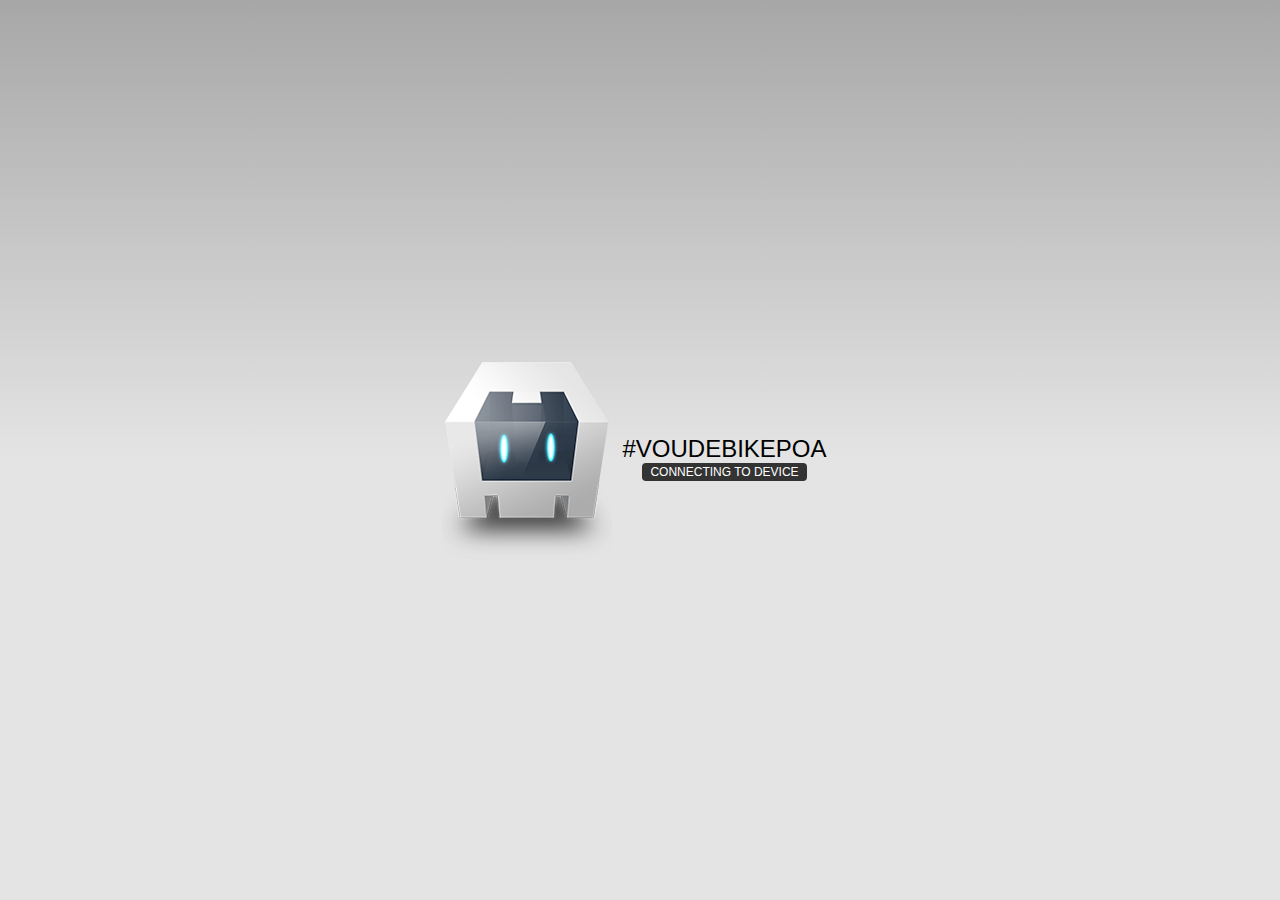
==== www/index.html @ 80e99094 "Criado setup do projeto web mobile" ====
<!DOCTYPE html>
<!--
    Licensed to the Apache Software Foundation (ASF) under one
    or more contributor license agreements.  See the NOTICE file
    distributed with this work for additional information
    regarding copyright ownership.  The ASF licenses this file
    to you under the Apache License, Version 2.0 (the
    "License"); you may not use this file except in compliance
    with the License.  You may obtain a copy of the License at

    http://www.apache.org/licenses/LICENSE-2.0

    Unless required by applicable law or agreed to in writing,
    software distributed under the License is distributed on an
    "AS IS" BASIS, WITHOUT WARRANTIES OR CONDITIONS OF ANY
     KIND, either express or implied.  See the License for the
    specific language governing permissions and limitations
    under the License.
-->
<html>
    <head>
        <meta charset="utf-8" />
        <meta name="format-detection" content="telephone=no" />
        <!-- WARNING: for iOS 7, remove the width=device-width and height=device-height attributes. See https://issues.apache.org/jira/browse/CB-4323 -->
        <meta name="viewport" content="user-scalable=no, initial-scale=1, maximum-scale=1, minimum-scale=1, width=device-width, height=device-height, target-densitydpi=device-dpi" />
        <link rel="stylesheet" type="text/css" href="css/index.css" />
        <meta name="msapplication-tap-highlight" content="no" />
        <title>Hello World</title>
    </head>
    <body>
        <div class="app">
            <h1>#VouDeBikePOA</h1>
            <div id="deviceready" class="blink">
                <p class="event listening">Connecting to Device</p>
                <p class="event received">Vou de Bike Poa</p>
            </div>
        </div>
        <script type="text/javascript" src="cordova.js"></script>
        <script type="text/javascript" src="js/index.js"></script>
        <script type="text/javascript">
            app.initialize();
        </script>
    </body>
</html>
---- www/css/index.css ----
/*
 * Licensed to the Apache Software Foundation (ASF) under one
 * or more contributor license agreements.  See the NOTICE file
 * distributed with this work for additional information
 * regarding copyright ownership.  The ASF licenses this file
 * to you under the Apache License, Version 2.0 (the
 * "License"); you may not use this file except in compliance
 * with the License.  You may obtain a copy of the License at
 *
 * http://www.apache.org/licenses/LICENSE-2.0
 *
 * Unless required by applicable law or agreed to in writing,
 * software distributed under the License is distributed on an
 * "AS IS" BASIS, WITHOUT WARRANTIES OR CONDITIONS OF ANY
 * KIND, either express or implied.  See the License for the
 * specific language governing permissions and limitations
 * under the License.
 */
* {
    -webkit-tap-highlight-color: rgba(0,0,0,0); /* make transparent link selection, adjust last value opacity 0 to 1.0 */
}

body {
    -webkit-touch-callout: none;                /* prevent callout to copy image, etc when tap to hold */
    -webkit-text-size-adjust: none;             /* prevent webkit from resizing text to fit */
    -webkit-user-select: none;                  /* prevent copy paste, to allow, change 'none' to 'text' */
    background-color:#E4E4E4;
    background-image:linear-gradient(top, #A7A7A7 0%, #E4E4E4 51%);
    background-image:-webkit-linear-gradient(top, #A7A7A7 0%, #E4E4E4 51%);
    background-image:-ms-linear-gradient(top, #A7A7A7 0%, #E4E4E4 51%);
    background-image:-webkit-gradient(
        linear,
        left top,
        left bottom,
        color-stop(0, #A7A7A7),
        color-stop(0.51, #E4E4E4)
    );
    background-attachment:fixed;
    font-family:'HelveticaNeue-Light', 'HelveticaNeue', Helvetica, Arial, sans-serif;
    font-size:12px;
    height:100%;
    margin:0px;
    padding:0px;
    text-transform:uppercase;
    width:100%;
}

/* Portrait layout (default) */
.app {
    background:url(../img/logo.png) no-repeat center top; /* 170px x 200px */
    position:absolute;             /* position in the center of the screen */
    left:50%;
    top:50%;
    height:50px;                   /* text area height */
    width:225px;                   /* text area width */
    text-align:center;
    padding:180px 0px 0px 0px;     /* image height is 200px (bottom 20px are overlapped with text) */
    margin:-115px 0px 0px -112px;  /* offset vertical: half of image height and text area height */
                                   /* offset horizontal: half of text area width */
}

/* Landscape layout (with min-width) */
@media screen and (min-aspect-ratio: 1/1) and (min-width:400px) {
    .app {
        background-position:left center;
        padding:75px 0px 75px 170px;  /* padding-top + padding-bottom + text area = image height */
        margin:-90px 0px 0px -198px;  /* offset vertical: half of image height */
                                      /* offset horizontal: half of image width and text area width */
    }
}

h1 {
    font-size:24px;
    font-weight:normal;
    margin:0px;
    overflow:visible;
    padding:0px;
    text-align:center;
}

.event {
    border-radius:4px;
    -webkit-border-radius:4px;
    color:#FFFFFF;
    font-size:12px;
    margin:0px 30px;
    padding:2px 0px;
}

.event.listening {
    background-color:#333333;
    display:block;
}

.event.received {
    background-color:#4B946A;
    display:none;
}

@keyframes fade {
    from { opacity: 1.0; }
    50% { opacity: 0.4; }
    to { opacity: 1.0; }
}
 
@-webkit-keyframes fade {
    from { opacity: 1.0; }
    50% { opacity: 0.4; }
    to { opacity: 1.0; }
}
 
.blink {
    animation:fade 3000ms infinite;
    -webkit-animation:fade 3000ms infinite;
}
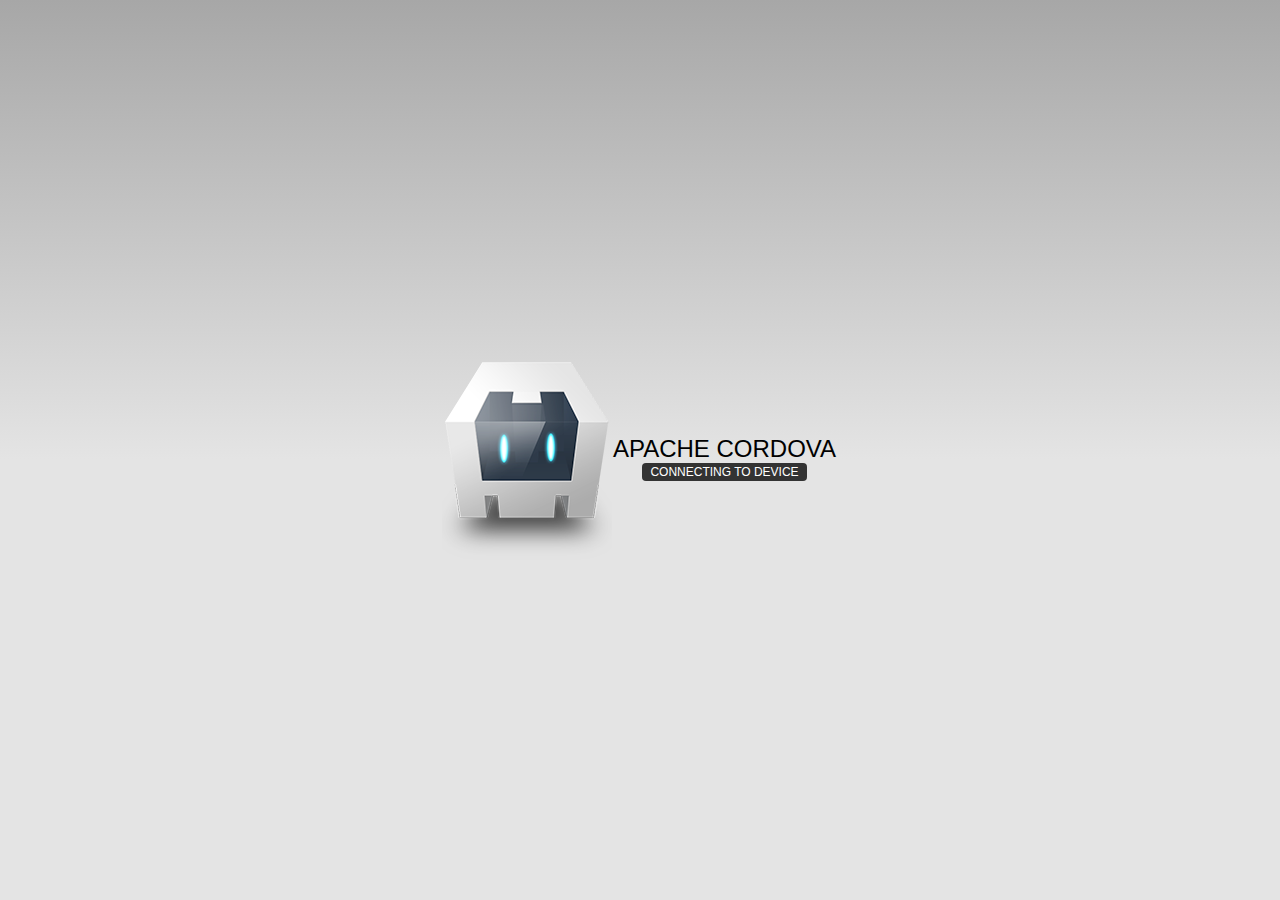
==== commit 0421f94a: "Refatorado projeto criando uma página local e carregando o serviço do site oficial" ====
--- a/www/index.html
+++ b/www/index.html
@@ -29,16 +29,28 @@
     </head>
     <body>
         <div class="app">
-            <h1>#VouDeBikePOA</h1>
+            <h1>Apache Cordova</h1>
             <div id="deviceready" class="blink">
                 <p class="event listening">Connecting to Device</p>
-                <p class="event received">Vou de Bike Poa</p>
+                <p class="event received">Device is Ready</p>
             </div>
         </div>
         <script type="text/javascript" src="cordova.js"></script>
         <script type="text/javascript" src="js/index.js"></script>
         <script type="text/javascript">
-            app.initialize();
+     // Wait for Cordova to load
+        //
+        document.addEventListener("deviceready", onDeviceReady, false);
+
+        // Cordova is ready
+        //
+        function onDeviceReady() {
+             var ref = window.open('http://www.voudebikepoa.com.br', '_blank', 'location=yes');
+             ref.addEventListener('loadstart', function() { alert('start: ' + event.url); });
+             ref.addEventListener('loadstop', function() { alert('stop: ' + event.url); });
+             ref.addEventListener('exit', function() { alert(event.type); });
+        }
+
         </script>
     </body>
 </html>
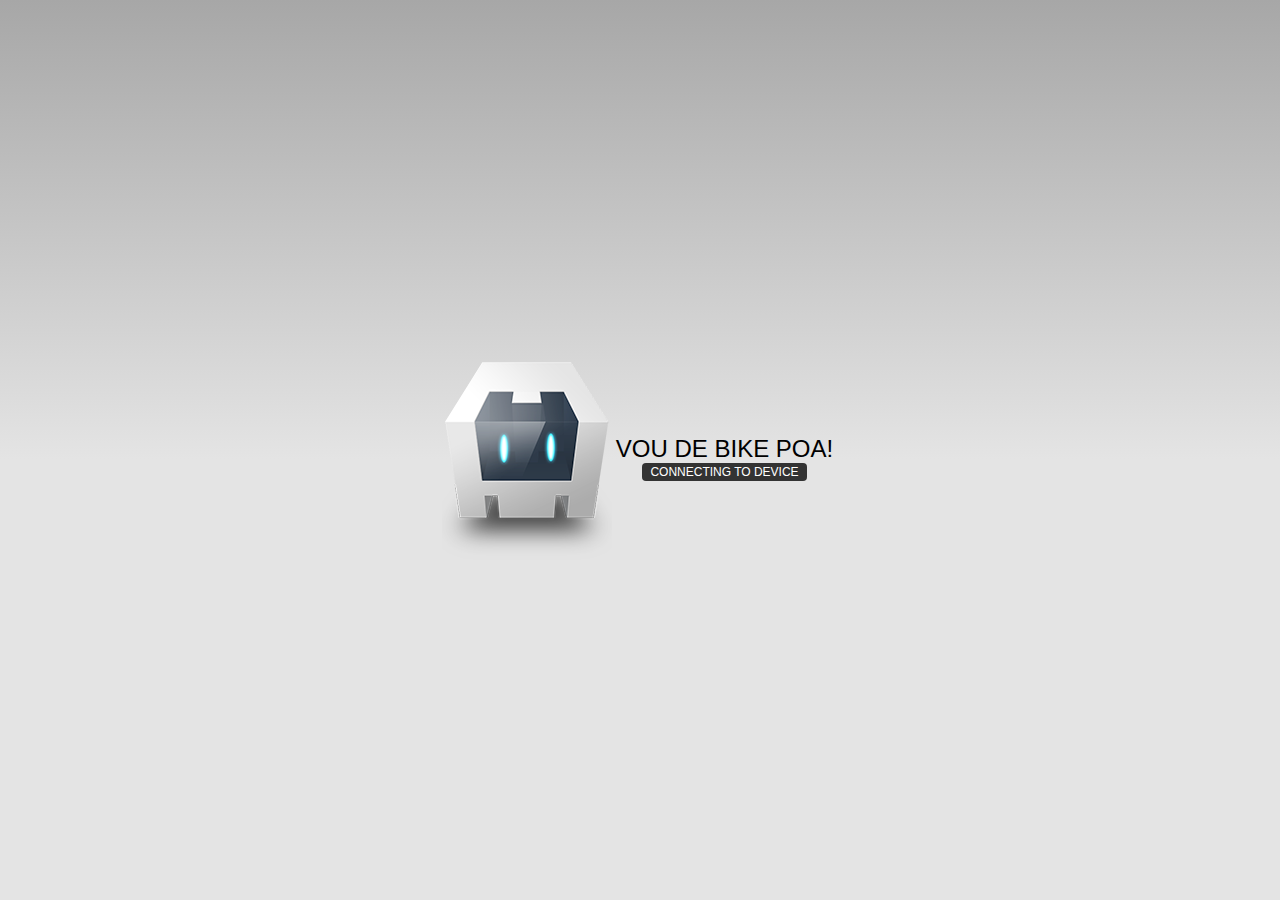
==== commit 38086c2a: "Retirado comentários da index" ====
--- a/www/index.html
+++ b/www/index.html
@@ -1,22 +1,4 @@
 <!DOCTYPE html>
-<!--
-    Licensed to the Apache Software Foundation (ASF) under one
-    or more contributor license agreements.  See the NOTICE file
-    distributed with this work for additional information
-    regarding copyright ownership.  The ASF licenses this file
-    to you under the Apache License, Version 2.0 (the
-    "License"); you may not use this file except in compliance
-    with the License.  You may obtain a copy of the License at
-
-    http://www.apache.org/licenses/LICENSE-2.0
-
-    Unless required by applicable law or agreed to in writing,
-    software distributed under the License is distributed on an
-    "AS IS" BASIS, WITHOUT WARRANTIES OR CONDITIONS OF ANY
-     KIND, either express or implied.  See the License for the
-    specific language governing permissions and limitations
-    under the License.
--->
 <html>
     <head>
         <meta charset="utf-8" />
@@ -29,7 +11,7 @@
     </head>
     <body>
         <div class="app">
-            <h1>Apache Cordova</h1>
+            <h1>Vou De Bike POA!</h1>
             <div id="deviceready" class="blink">
                 <p class="event listening">Connecting to Device</p>
                 <p class="event received">Device is Ready</p>
@@ -38,12 +20,9 @@
         <script type="text/javascript" src="cordova.js"></script>
         <script type="text/javascript" src="js/index.js"></script>
         <script type="text/javascript">
-     // Wait for Cordova to load
-        //
+
         document.addEventListener("deviceready", onDeviceReady, false);
 
-        // Cordova is ready
-        //
         function onDeviceReady() {
              var ref = window.open('http://www.voudebikepoa.com.br', '_blank', 'location=yes');
              ref.addEventListener('loadstart', function() { alert('start: ' + event.url); });
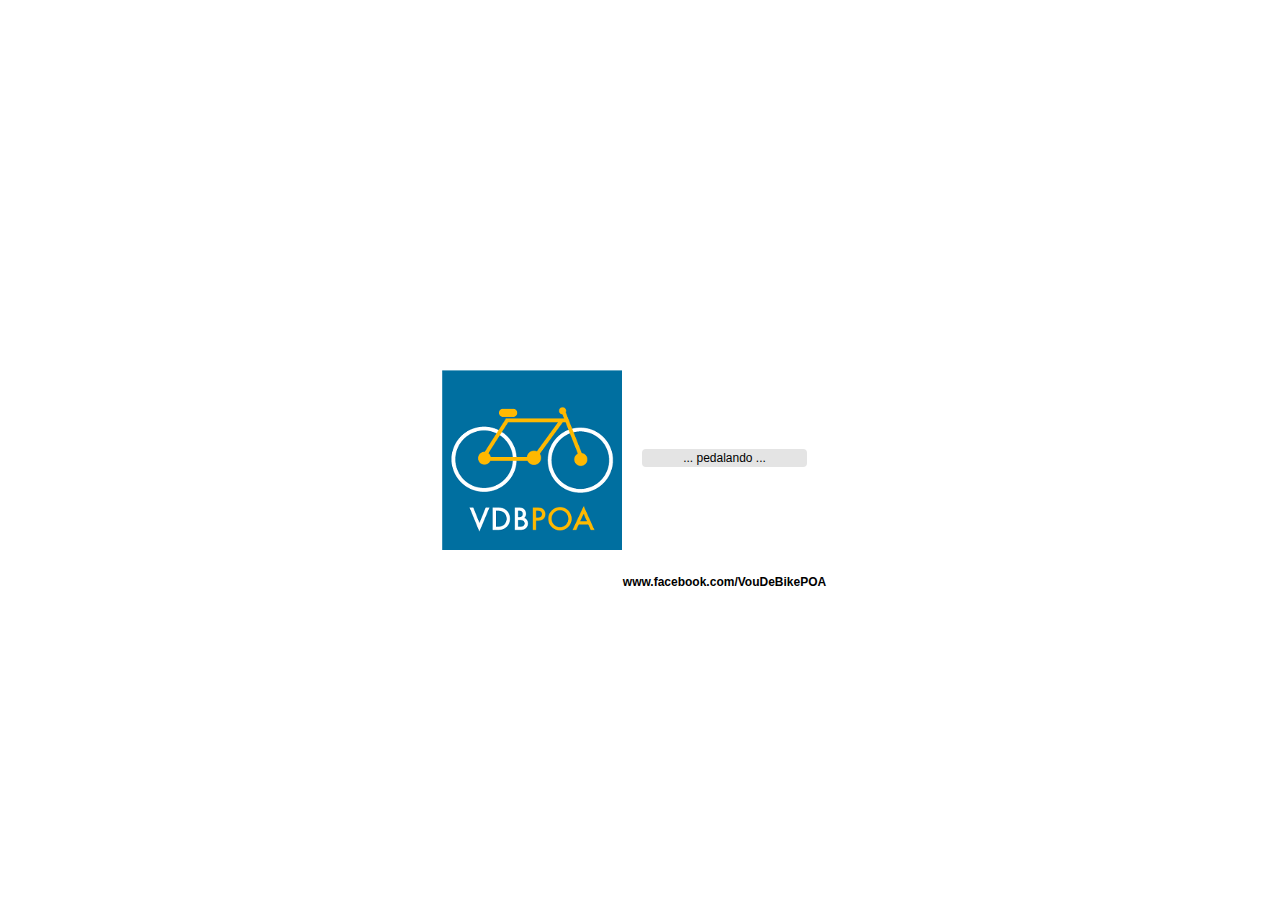
==== commit d826cb65: "Modificado icone da app e modificada splash screen" ====
--- a/www/index.html
+++ b/www/index.html
@@ -11,11 +11,15 @@
     </head>
     <body>
         <div class="app">
-            <h1>Vou De Bike POA!</h1>
             <div id="deviceready" class="blink">
-                <p class="event listening">Connecting to Device</p>
-                <p class="event received">Device is Ready</p>
+                <br />
+                <p class="event listening">... pedalando ...</p>
+                <p class="event received">Chegou!</p>
             </div>
+            <div class="social-links">
+                <p><b>www.facebook.com/VouDeBikePOA</b></p>
+            </div>
+            
         </div>
         <script type="text/javascript" src="cordova.js"></script>
         <script type="text/javascript" src="js/index.js"></script>
@@ -24,7 +28,7 @@
         document.addEventListener("deviceready", onDeviceReady, false);
 
         function onDeviceReady() {
-             var ref = window.open('http://www.voudebikepoa.com.br', '_blank', 'location=yes');
+             var ref = window.open('http://voudebikepoa.com.br', '_blank', 'location=yes');
              ref.addEventListener('loadstart', function() { alert('start: ' + event.url); });
              ref.addEventListener('loadstop', function() { alert('stop: ' + event.url); });
              ref.addEventListener('exit', function() { alert(event.type); });
--- a/www/css/index.css
+++ b/www/css/index.css
@@ -1,21 +1,3 @@
-/*
- * Licensed to the Apache Software Foundation (ASF) under one
- * or more contributor license agreements.  See the NOTICE file
- * distributed with this work for additional information
- * regarding copyright ownership.  The ASF licenses this file
- * to you under the Apache License, Version 2.0 (the
- * "License"); you may not use this file except in compliance
- * with the License.  You may obtain a copy of the License at
- *
- * http://www.apache.org/licenses/LICENSE-2.0
- *
- * Unless required by applicable law or agreed to in writing,
- * software distributed under the License is distributed on an
- * "AS IS" BASIS, WITHOUT WARRANTIES OR CONDITIONS OF ANY
- * KIND, either express or implied.  See the License for the
- * specific language governing permissions and limitations
- * under the License.
- */
 * {
     -webkit-tap-highlight-color: rgba(0,0,0,0); /* make transparent link selection, adjust last value opacity 0 to 1.0 */
 }
@@ -24,7 +6,7 @@
     -webkit-touch-callout: none;                /* prevent callout to copy image, etc when tap to hold */
     -webkit-text-size-adjust: none;             /* prevent webkit from resizing text to fit */
     -webkit-user-select: none;                  /* prevent copy paste, to allow, change 'none' to 'text' */
-    background-color:#E4E4E4;
+    background-color:#FFFFFF;
     background-image:linear-gradient(top, #A7A7A7 0%, #E4E4E4 51%);
     background-image:-webkit-linear-gradient(top, #A7A7A7 0%, #E4E4E4 51%);
     background-image:-ms-linear-gradient(top, #A7A7A7 0%, #E4E4E4 51%);
@@ -32,8 +14,8 @@
         linear,
         left top,
         left bottom,
-        color-stop(0, #A7A7A7),
-        color-stop(0.51, #E4E4E4)
+        color-stop(0, #FFFFFF),
+        color-stop(0.51, #FFFFFF)
     );
     background-attachment:fixed;
     font-family:'HelveticaNeue-Light', 'HelveticaNeue', Helvetica, Arial, sans-serif;
@@ -41,7 +23,6 @@
     height:100%;
     margin:0px;
     padding:0px;
-    text-transform:uppercase;
     width:100%;
 }
 
@@ -81,20 +62,25 @@
 .event {
     border-radius:4px;
     -webkit-border-radius:4px;
-    color:#FFFFFF;
+    color:#000000;
     font-size:12px;
     margin:0px 30px;
     padding:2px 0px;
 }
 
 .event.listening {
-    background-color:#333333;
+    background-color:#E4E4E4;
     display:block;
 }
 
 .event.received {
-    background-color:#4B946A;
+    background-color:#FFFFFF;
     display:none;
+}
+
+.social-links {
+    text-align: center;
+    margin-top: 9em;
 }
 
 @keyframes fade {
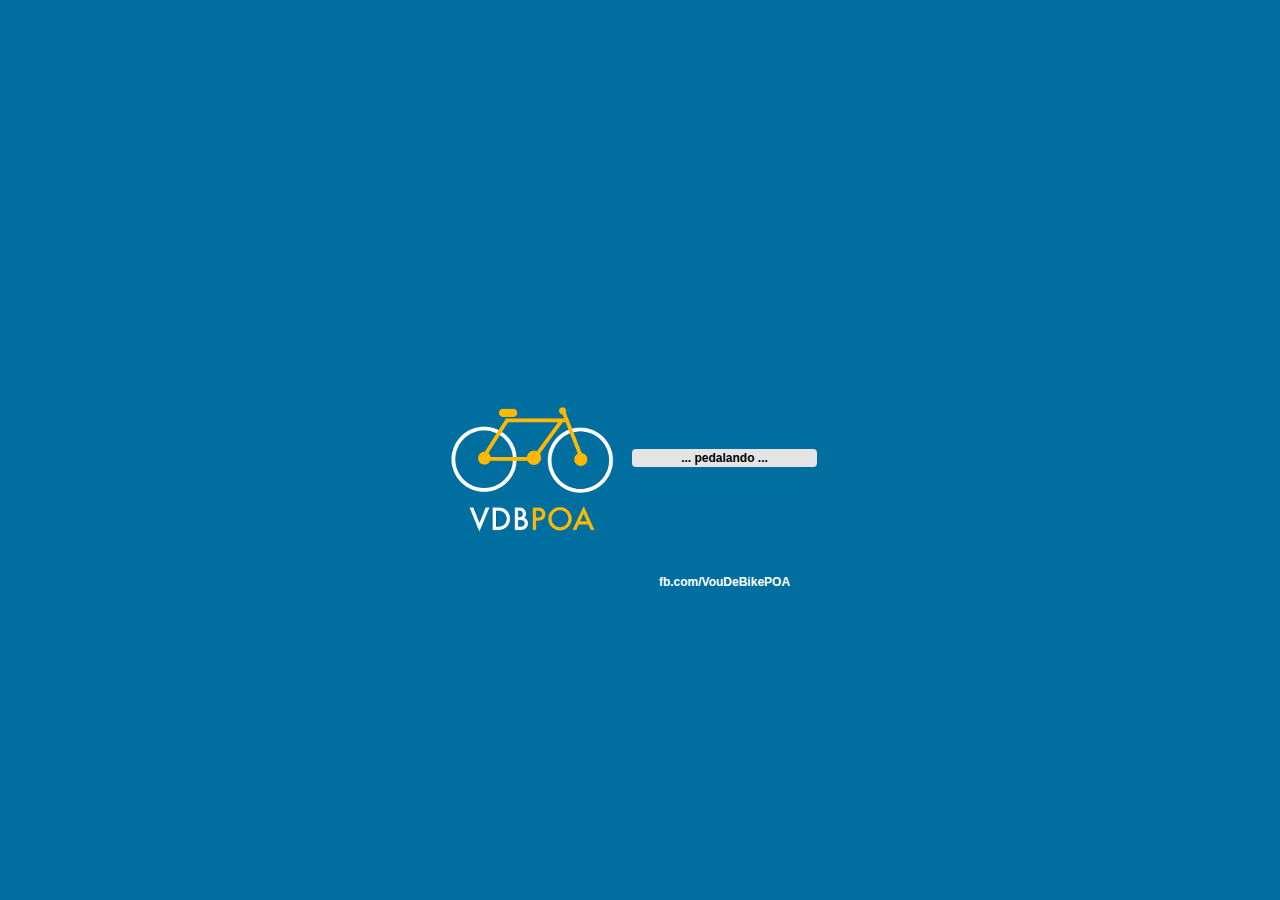
==== commit d9fffec2: "Melhorias no splash screen" ====
--- a/www/index.html
+++ b/www/index.html
@@ -14,10 +14,9 @@
             <div id="deviceready" class="blink">
                 <br />
                 <p class="event listening">... pedalando ...</p>
-                <p class="event received">Chegou!</p>
             </div>
             <div class="social-links">
-                <p><b>www.facebook.com/VouDeBikePOA</b></p>
+                <p><b>fb.com/VouDeBikePOA</b></p>
             </div>
             
         </div>
--- a/www/css/index.css
+++ b/www/css/index.css
@@ -6,16 +6,16 @@
     -webkit-touch-callout: none;                /* prevent callout to copy image, etc when tap to hold */
     -webkit-text-size-adjust: none;             /* prevent webkit from resizing text to fit */
     -webkit-user-select: none;                  /* prevent copy paste, to allow, change 'none' to 'text' */
-    background-color:#FFFFFF;
-    background-image:linear-gradient(top, #A7A7A7 0%, #E4E4E4 51%);
-    background-image:-webkit-linear-gradient(top, #A7A7A7 0%, #E4E4E4 51%);
-    background-image:-ms-linear-gradient(top, #A7A7A7 0%, #E4E4E4 51%);
+    background-color:##006FA0;
+    background-image:linear-gradient(top, #006FA0 0%, #006FA0 51%);
+    background-image:-webkit-linear-gradient(top, #006FA0 0%, #006FA0 51%);
+    background-image:-ms-linear-gradient(top, #006FA0 0%, #006FA0 51%);
     background-image:-webkit-gradient(
         linear,
         left top,
         left bottom,
-        color-stop(0, #FFFFFF),
-        color-stop(0.51, #FFFFFF)
+        color-stop(0, ##006FA0),
+        color-stop(0.51, ##006FA0)
     );
     background-attachment:fixed;
     font-family:'HelveticaNeue-Light', 'HelveticaNeue', Helvetica, Arial, sans-serif;
@@ -64,8 +64,9 @@
     -webkit-border-radius:4px;
     color:#000000;
     font-size:12px;
-    margin:0px 30px;
+    margin:0px 20px;
     padding:2px 0px;
+    font-weight: bold;
 }
 
 .event.listening {
@@ -74,13 +75,14 @@
 }
 
 .event.received {
-    background-color:#FFFFFF;
+    background-color:#000111;
     display:none;
 }
 
 .social-links {
     text-align: center;
     margin-top: 9em;
+    color:#FFFFFF;
 }
 
 @keyframes fade {
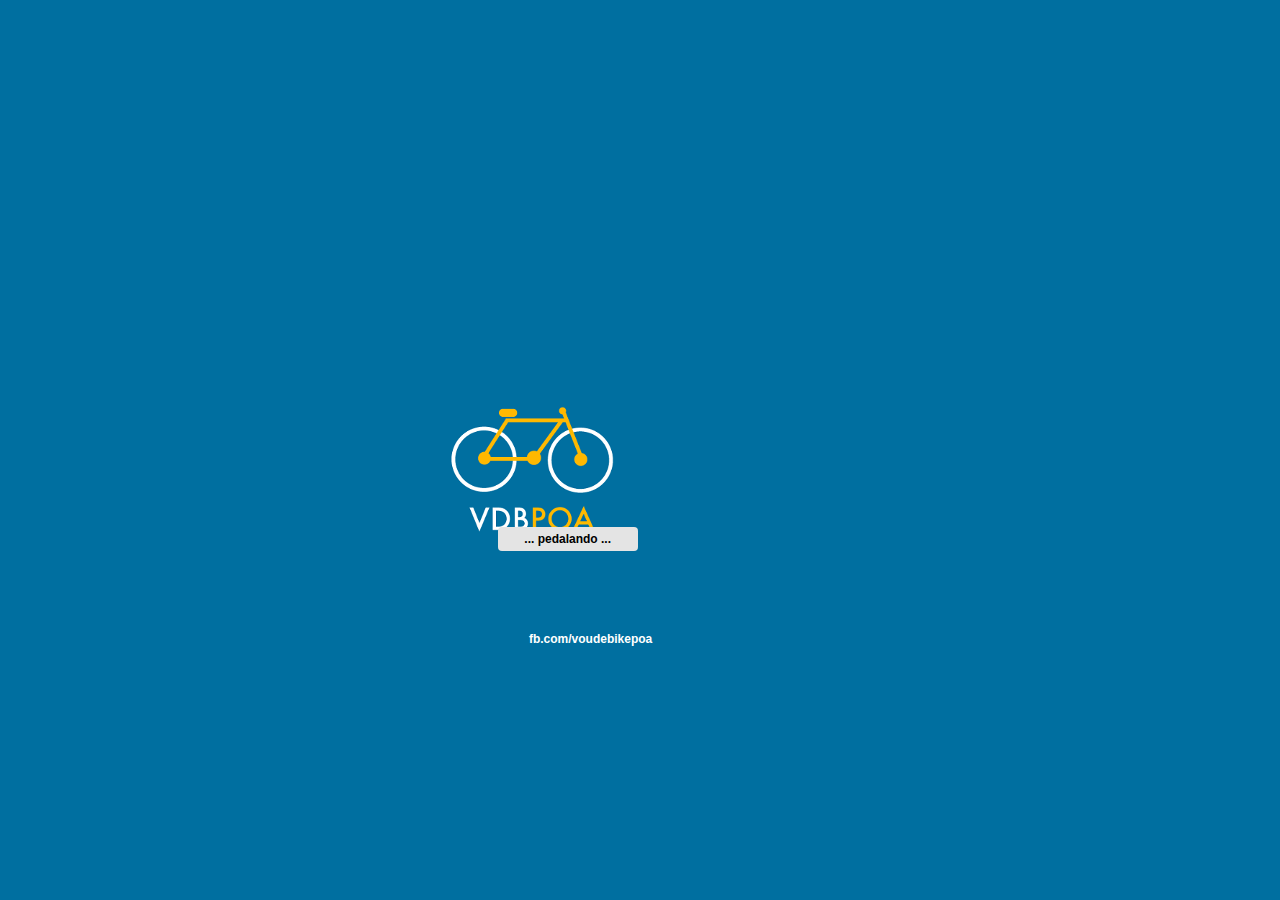
==== commit 176b9b1b: "Corrigido quebra de layout ao visualizar no tablet" ====
--- a/www/index.html
+++ b/www/index.html
@@ -11,15 +11,14 @@
     </head>
     <body>
         <div class="app">
-            <div id="deviceready" class="blink">
-                <br />
+            <div id="deviceready" class="pedaling">
                 <p class="event listening">... pedalando ...</p>
             </div>
             <div class="social-links">
-                <p><b>fb.com/VouDeBikePOA</b></p>
+                <p><b>fb.com/voudebikepoa</b></p>
             </div>
-            
         </div>
+        
         <script type="text/javascript" src="cordova.js"></script>
         <script type="text/javascript" src="js/index.js"></script>
         <script type="text/javascript">
@@ -35,4 +34,4 @@
 
         </script>
     </body>
-</html>
+</html>--- a/www/css/index.css
+++ b/www/css/index.css
@@ -59,14 +59,23 @@
     text-align:center;
 }
 
+.pedaling{
+    float:left;
+    position:absolute;             /* position in the center of the screen */
+    left:7%;
+    top:80%;
+}
+
 .event {
     border-radius:4px;
     -webkit-border-radius:4px;
     color:#000000;
     font-size:12px;
-    margin:0px 20px;
-    padding:2px 0px;
+    margin-top: 5%;
+    margin-left: 20%;
+    padding:5px 5px;
     font-weight: bold;
+    width:130px;
 }
 
 .event.listening {
@@ -80,8 +89,10 @@
 }
 
 .social-links {
+    position:absolute;             /* position in the center of the screen */
+    left:22%;
+    top:130%;
     text-align: center;
-    margin-top: 9em;
     color:#FFFFFF;
 }
 
